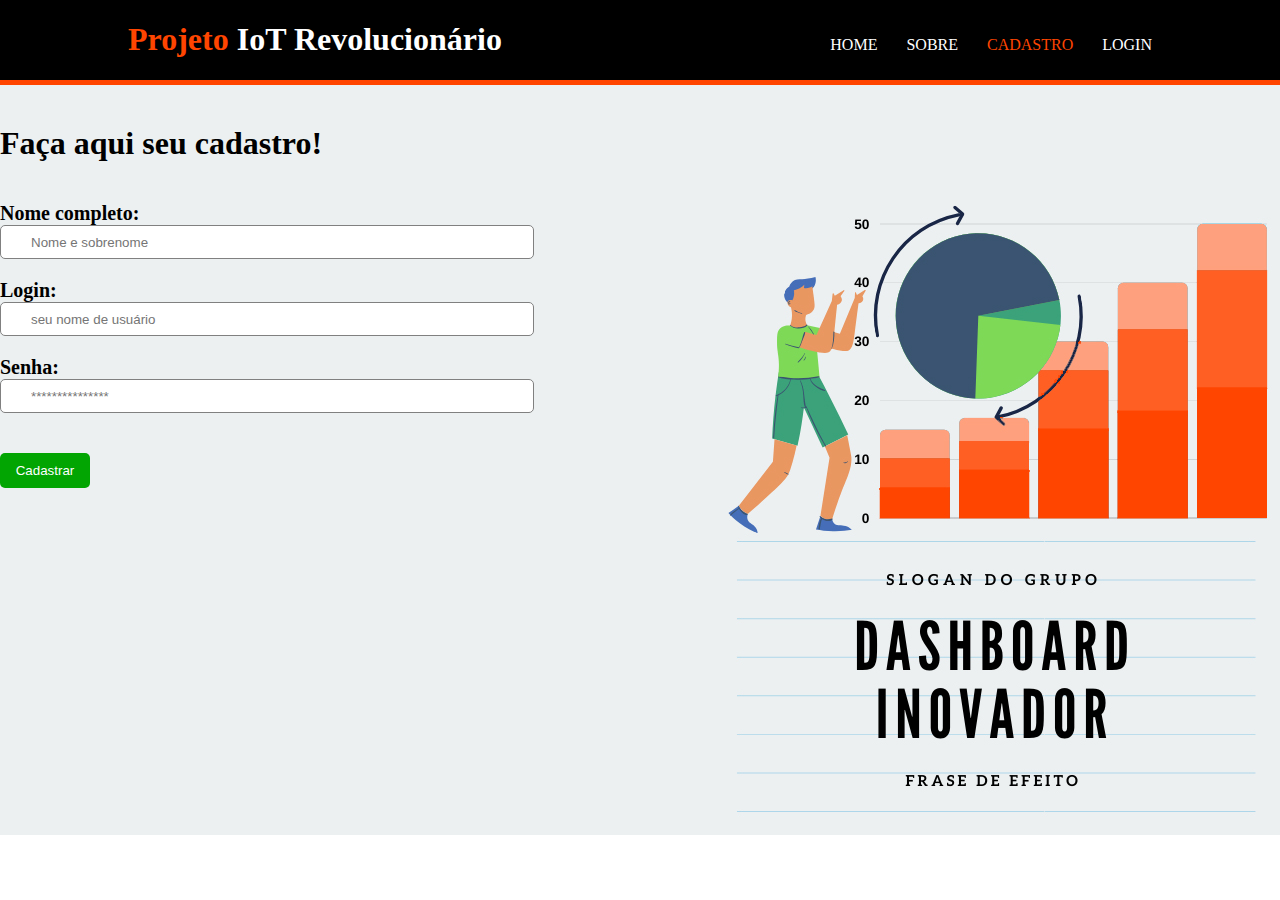
==== cadastro.html @ 4a4eab99 "tela de login e Cadastro" ====
<!DOCTYPE html>
<html lang="pt">

<head>
    <meta charset="UTF-8">
    <meta http-equiv="X-UA-Compatible" content="IE=edge">
    <meta name="viewport" content="width=device-width, initial-scale=1.0">
    <title>Document</title>
    <link rel="stylesheet" href="css/style.css">
    <link rel="stylesheet" href="css/cadastro.css">

</head>

<body>

    <div class="header">
        <div class="caixa">

            <h1 class="logo"><span class="cor-orange">Projeto</span> IoT Revolucionário</h1>

            <nav>
                <ul>
                    <li>HOME</li>
                    <li>SOBRE</li>
                    <li class="cor-orange">CADASTRO</li>
                    <li>LOGIN</li>
                </ul>
            </nav>

        </div>
    </div>
    <div class="pag-cadastro">
        <div class="container">
            <div class="box-register">
                <h1>Faça aqui seu cadastro!</h1>

                <form action="">
                    <p><b>Nome completo: </b></p>
                    <input type="text" placeholder="Nome e sobrenome" class="input-padrao m-bottom">
                    <br>
                    <p><b>Login: </b></p>
                    <input type="password" placeholder="seu nome de usuário" class="input-padrao m-bottom">
                    <br>
                    <p><b>Senha: </b></p>
                    <input type="password" placeholder="***************" class="input-padrao m-bottom">
                    <br>
                    <button class="btn-green">Cadastrar</button>
                </form>
            </div>


                <img class="image" src="img/side-img-contato_orange.jpg" alt="">

        

        </div>
    </div>



</body>

</html>
---- css/style.css ----
body {
    margin: 0;
    padding: 0;
    border: 0;
}

.header {
    height: 80px;
    background: black;
    border-bottom: 5px solid orangered;
}
.caixa {
    max-width: 80%;
    margin: 0 auto;
    height: 100%;
}


.caixa .logo {
    float: left;
    color: white;
}

.header nav {
    float: right;
    color: white;
    margin-top: 20px;
}

ul {
    list-style: none;
}

ul li {
    color: white;
    display: inline;
    margin-left: 25px;
  }

.apresentacao {
    background-image: url('../img/team.png');
    background-size: cover;
    background-repeat: no-repeat;
    min-height: 400px;
    text-align: center;
    color: white;
}
.apresentacao .caixa {
    max-width: 1080px;
    margin: 0 auto;
}
.apresentacao p {
    padding-top: 40px;
    font-size: 20px;
  }
  
.aparesentacao_titulo {
    padding-top: 50px;
    font-size: 50px;
    margin: 0;
}

.cabecalho {    
    padding-top: 30px;
    padding-right: 0;
    padding-bottom: 0;
    padding-left: 0;
    height: 80px;
    background-color: #232323;
    color: #ffffff;
}
.cabecalho h1 {
    float: left;
    margin: 0;
}
.cabecalho .email {
    float: right;
}

.cor-orange {
    color: orangered;
}
.inp-simple {
    height: 25px;
    width: 225px;
}
.button-orange {
    background-color: orangered;
    color: #ffffff;
    border: none;
    width: 60px;
    height: 30px;
}

.sobre {
    height: 280px;
    margin: 0 auto;
    max-width: 1126px;
}
.sobre .box{
    float: left;
    text-align: center;
    width: 300px;
    margin: 14px auto;
}
.sobre .box img {
    width: 150px;

}

.footer-bar  {
    background-color: orangered;
    height: 60px;
}
.footer-bar p {
    text-align: center;
    margin: 0;
    padding: 40px;
    color: white;
    font-weight: 100;
}
---- css/cadastro.css ----
.pag-cadastro {
    max-width: 100%;
    margin: 0 auto;
    height: 750px;
    background-color: #ecf0f1;
}
.container {
    max-width: 1300px;
    height: 180px;
    margin: 0 auto;
}
.box-register {
    float: left;
}
.image {
    float: right;
    margin-top: 100px;
}
.box-register h1 {
    margin-top: 40px;
    margin-bottom: 40px;
}
.box-register p {
    margin-bottom: 0; 
    font-size: 20px;
}
.input-padrao {
    width: 500px;
    border-radius: 5px;
    border: 1px grey solid ;
    height: 30px;
    padding-left: 30px;
}
.btn-green {
    color: white;
    background-color: #02a502;
    width: 90px;
    height: 35px;
    border-radius: 5px;
    border: none;
    margin-top: 40px;
}
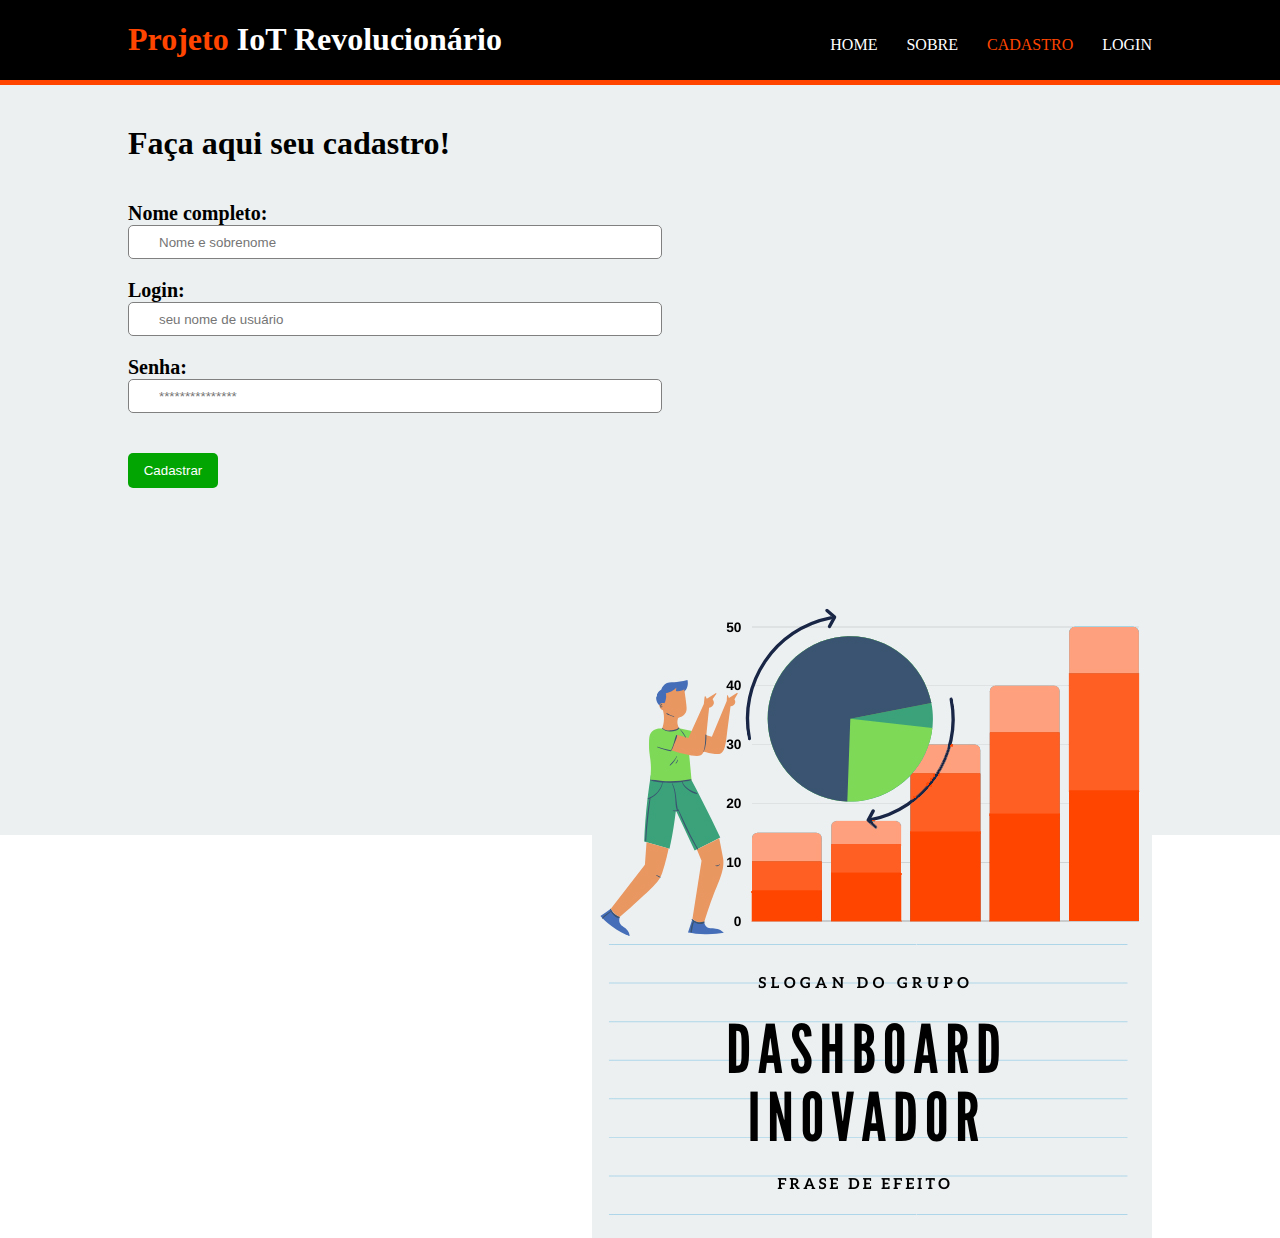
==== commit 23dab74d: "cadastro" ====
--- a/cadastro.html
+++ b/cadastro.html
@@ -30,7 +30,7 @@
         </div>
     </div>
     <div class="pag-cadastro">
-        <div class="container">
+        <div class="caixa">
             <div class="box-register">
                 <h1>Faça aqui seu cadastro!</h1>
 
@@ -39,7 +39,7 @@
                     <input type="text" placeholder="Nome e sobrenome" class="input-padrao m-bottom">
                     <br>
                     <p><b>Login: </b></p>
-                    <input type="password" placeholder="seu nome de usuário" class="input-padrao m-bottom">
+                    <input type="text" placeholder="seu nome de usuário" class="input-padrao m-bottom">
                     <br>
                     <p><b>Senha: </b></p>
                     <input type="password" placeholder="***************" class="input-padrao m-bottom">
@@ -48,14 +48,11 @@
                 </form>
             </div>
 
-
                 <img class="image" src="img/side-img-contato_orange.jpg" alt="">
 
         
-
         </div>
     </div>
-
 
 
 </body>
